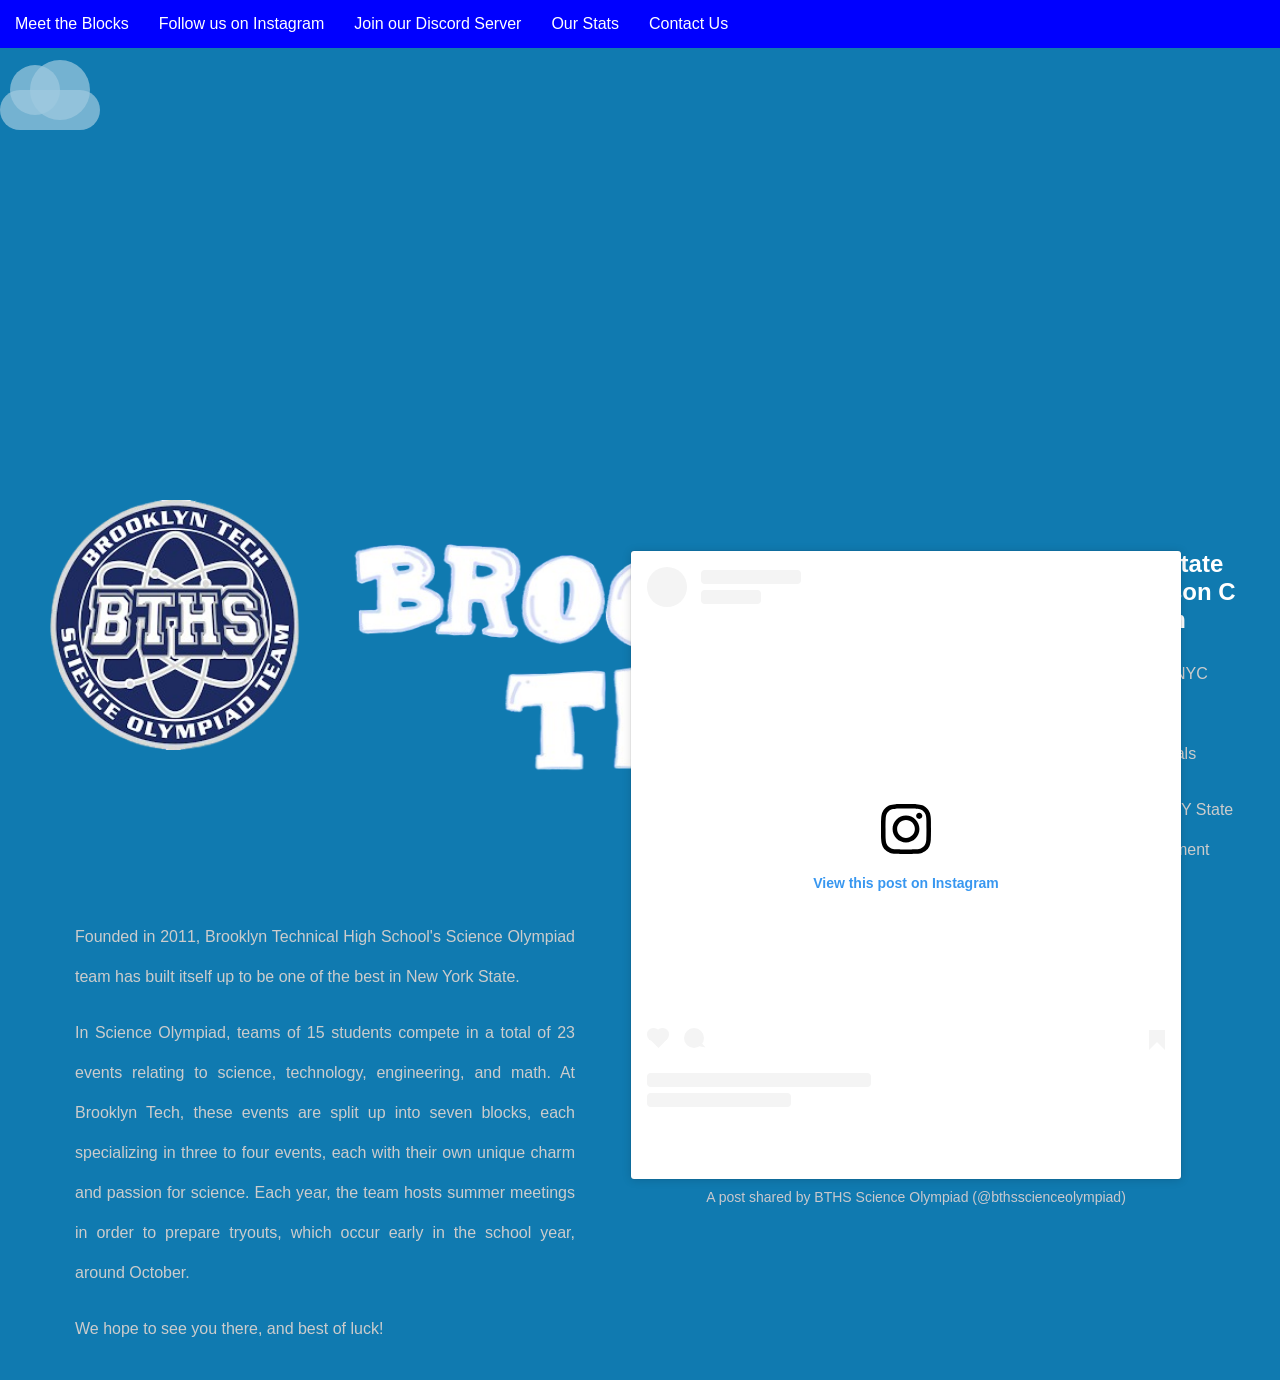
==== index.html @ 5e5a1639 "Update index.html" ====
<!DOCTYPE html>
<html lang="en">
<head>
    <meta charset="UTF-8">
    <meta name="viewport" content="width=device-width, initial-scale=1.0">
    <title> BTHS Science Olympiad</title>
    <style>
        .cloud-container {
            position: fixed;
            top: 0;
            left: 0;
            width: 100%;
            height: 100%;
            pointer-events: none;
            z-index: 1;
            overflow: hidden;
        }
        .cloud {
            position: absolute;
            background-color: rgba(255, 255, 255, 0.7);
            border-radius: 100px;
            opacity: 0.6;
        }
        .cloud::before,
        .cloud::after {
            content: '';
            position: absolute;
            background-color: rgba(255, 255, 255, 0.7);
            border-radius: 100px;
        }
        .cloud::before {
            width: 50px;
            height: 50px;
            top: -25px;
            left: 10px;
        }
        .cloud::after {
            width: 60px;
            height: 60px;
            top: -30px;
            right: 10px;
        }
        .cloud1 {
            width: 100px;
            height: 40px;
            top: 10%;
            animation: float 80s infinite linear;
        }
       
        @keyframes float {
            from {
                left: -200px;
            }
            to {
                left: 100%;
            }
        }
    </style>
</head>
<body>
    <div class="cloud-container">
        <div class="cloud cloud1"></div>
    </div>
    
    <div style="margin-top: 500px;"><img src="bths-removebg-preview (2).png" width="250" height="250" style="float: left; margin-left: 0px; margin-right: 15px" alt="logo"></div>
<section>
    <div style="margin top: 150px;"><img src="New_board__8_-removebg-preview.png" width="800" height="300" style="float: left; alt="logo"></div>
    <h2>NY State Divison C Team</h2>
    <p><em>2nd</em> at NYC South Regionals</p>
    <p><em>4th</em> at NY State Tournament</p>
<div class="squished-block"><p>Founded in 2011, Brooklyn Technical High School's Science Olympiad team has built itself up to be one of the best in New York State. </p>
    <p>In Science Olympiad, teams of 15 students compete in a total of 23 events relating to science, technology, engineering, and math. 
        At Brooklyn Tech, these events are split up into seven blocks, each specializing in three to four events, each with their own unique charm and passion for science. 
        Each year, the team hosts summer meetings in order to prepare tryouts, which occur early in the school year, around October. </p>
        <p> We hope to see you there, and best of luck!</p>
        </div>
</section>
<nav class="navbar">
    <ul>
<li><a href="blocks.html">Meet the Blocks</a></li>
<li><a href="https://www.instagram.com/bthsscienceolympiad/">Follow us on Instagram</a></li>
<li><a href="https://discord.gg/GTsJ2a3TKM">Join our Discord Server</a></li>
<li><a href="https://www.duosmium.org/results/school/Brooklyn_Technical_High_School_(Brooklyn,_NY)/">Our Stats</a></li>
<li><a href="contact.html">Contact Us</li>
    </ul>
</nav>
    <div class="insta-outside">
    <blockquote class="instagram-media" data-instgrm-captioned data-instgrm-permalink="https://www.instagram.com/p/DYzKd9WjUM0/?utm_source=ig_embed&amp;utm_campaign=loading" data-instgrm-version="14" style=" background:#FFF; border:0; border-radius:3px; box-shadow:0 0 1px 0 rgba(0,0,0,0.5),0 1px 10px 0 rgba(0,0,0,0.15); margin: 1px; max-width:540px; min-width:326px; padding:0; width:99.375%; width:-webkit-calc(100% - 2px); width:calc(100% - 2px);"><div style="padding:16px;"> <a href="https://www.instagram.com/p/DYzKd9WjUM0/?utm_source=ig_embed&amp;utm_campaign=loading" style=" background:#FFFFFF; line-height:0; padding:0 0; text-align:center; text-decoration:none; width:100%;" target="_blank"> <div style=" display: flex; flex-direction: row; align-items: center;"> <div style="background-color: #F4F4F4; border-radius: 50%; flex-grow: 0; height: 40px; margin-right: 14px; width: 40px;"></div> <div style="display: flex; flex-direction: column; flex-grow: 1; justify-content: center;"> <div style=" background-color: #F4F4F4; border-radius: 4px; flex-grow: 0; height: 14px; margin-bottom: 6px; width: 100px;"></div> <div style=" background-color: #F4F4F4; border-radius: 4px; flex-grow: 0; height: 14px; width: 60px;"></div></div></div><div style="padding: 19% 0;"></div> <div style="display:block; height:50px; margin:0 auto 12px; width:50px;"><svg width="50px" height="50px" viewBox="0 0 60 60" version="1.1" xmlns="https://www.w3.org/2000/svg" xmlns:xlink="https://www.w3.org/1999/xlink"><g stroke="none" stroke-width="1" fill="none" fill-rule="evenodd"><g transform="translate(-511.000000, -20.000000)" fill="#000000"><g><path d="M556.869,30.41 C554.814,30.41 553.148,32.076 553.148,34.131 C553.148,36.186 554.814,37.852 556.869,37.852 C558.924,37.852 560.59,36.186 560.59,34.131 C560.59,32.076 558.924,30.41 556.869,30.41 M541,60.657 C535.114,60.657 530.342,55.887 530.342,50 C530.342,44.114 535.114,39.342 541,39.342 C546.887,39.342 551.658,44.114 551.658,50 C551.658,55.887 546.887,60.657 541,60.657 M541,33.886 C532.1,33.886 524.886,41.1 524.886,50 C524.886,58.899 532.1,66.113 541,66.113 C549.9,66.113 557.115,58.899 557.115,50 C557.115,41.1 549.9,33.886 541,33.886 M565.378,62.101 C565.244,65.022 564.756,66.606 564.346,67.663 C563.803,69.06 563.154,70.057 562.106,71.106 C561.058,72.155 560.06,72.803 558.662,73.347 C557.607,73.757 556.021,74.244 553.102,74.378 C549.944,74.521 548.997,74.552 541,74.552 C533.003,74.552 532.056,74.521 528.898,74.378 C525.979,74.244 524.393,73.757 523.338,73.347 C521.94,72.803 520.942,72.155 519.894,71.106 C518.846,70.057 518.197,69.06 517.654,67.663 C517.244,66.606 516.755,65.022 516.623,62.101 C516.479,58.943 516.448,57.996 516.448,50 C516.448,42.003 516.479,41.056 516.623,37.899 C516.755,34.978 517.244,33.391 517.654,32.338 C518.197,30.938 518.846,29.942 519.894,28.894 C520.942,27.846 521.94,27.196 523.338,26.654 C524.393,26.244 525.979,25.756 528.898,25.623 C532.057,25.479 533.004,25.448 541,25.448 C548.997,25.448 549.943,25.479 553.102,25.623 C556.021,25.756 557.607,26.244 558.662,26.654 C560.06,27.196 561.058,27.846 562.106,28.894 C563.154,29.942 563.803,30.938 564.346,32.338 C564.756,33.391 565.244,34.978 565.378,37.899 C565.522,41.056 565.552,42.003 565.552,50 C565.552,57.996 565.522,58.943 565.378,62.101 M570.82,37.631 C570.674,34.438 570.167,32.258 569.425,30.349 C568.659,28.377 567.633,26.702 565.965,25.035 C564.297,23.368 562.623,22.342 560.652,21.575 C558.743,20.834 556.562,20.326 553.369,20.18 C550.169,20.033 549.148,20 541,20 C532.853,20 531.831,20.033 528.631,20.18 C525.438,20.326 523.257,20.834 521.349,21.575 C519.376,22.342 517.703,23.368 516.035,25.035 C514.368,26.702 513.342,28.377 512.574,30.349 C511.834,32.258 511.326,34.438 511.181,37.631 C511.035,40.831 511,41.851 511,50 C511,58.147 511.035,59.17 511.181,62.369 C511.326,65.562 511.834,67.743 512.574,69.651 C513.342,71.625 514.368,73.296 516.035,74.965 C517.703,76.634 519.376,77.658 521.349,78.425 C523.257,79.167 525.438,79.673 528.631,79.82 C531.831,79.965 532.853,80.001 541,80.001 C549.148,80.001 550.169,79.965 553.369,79.82 C556.562,79.673 558.743,79.167 560.652,78.425 C562.623,77.658 564.297,76.634 565.965,74.965 C567.633,73.296 568.659,71.625 569.425,69.651 C570.167,67.743 570.674,65.562 570.82,62.369 C570.966,59.17 571,58.147 571,50 C571,41.851 570.966,40.831 570.82,37.631"></path></g></g></g></svg></div><div style="padding-top: 8px;"> <div style=" color:#3897f0; font-family:Arial,sans-serif; font-size:14px; font-style:normal; font-weight:550; line-height:18px;">View this post on Instagram</div></div><div style="padding: 12.5% 0;"></div> <div style="display: flex; flex-direction: row; margin-bottom: 14px; align-items: center;"><div> <div style="background-color: #F4F4F4; border-radius: 50%; height: 12.5px; width: 12.5px; transform: translateX(0px) translateY(7px);"></div> <div style="background-color: #F4F4F4; height: 12.5px; transform: rotate(-45deg) translateX(3px) translateY(1px); width: 12.5px; flex-grow: 0; margin-right: 14px; margin-left: 2px;"></div> <div style="background-color: #F4F4F4; border-radius: 50%; height: 12.5px; width: 12.5px; transform: translateX(9px) translateY(-18px);"></div></div><div style="margin-left: 8px;"> <div style=" background-color: #F4F4F4; border-radius: 50%; flex-grow: 0; height: 20px; width: 20px;"></div> <div style=" width: 0; height: 0; border-top: 2px solid transparent; border-left: 6px solid #f4f4f4; border-bottom: 2px solid transparent; transform: translateX(16px) translateY(-4px) rotate(30deg)"></div></div><div style="margin-left: auto;"> <div style=" width: 0px; border-top: 8px solid #F4F4F4; border-right: 8px solid transparent; transform: translateY(16px);"></div> <div style=" background-color: #F4F4F4; flex-grow: 0; height: 12px; width: 16px; transform: translateY(-4px);"></div> <div style=" width: 0; height: 0; border-top: 8px solid #F4F4F4; border-left: 8px solid transparent; transform: translateY(-4px) translateX(8px);"></div></div></div> <div style="display: flex; flex-direction: column; flex-grow: 1; justify-content: center; margin-bottom: 24px;"> <div style=" background-color: #F4F4F4; border-radius: 4px; flex-grow: 0; height: 14px; margin-bottom: 6px; width: 224px;"></div> <div style=" background-color: #F4F4F4; border-radius: 4px; flex-grow: 0; height: 14px; width: 144px;"></div></div></a><p style=" color:#c9c8cd; font-family:Arial,sans-serif; font-size:14px; line-height:17px; margin-bottom:0; margin-top:8px; overflow:hidden; padding:8px 0 7px; text-align:center; text-overflow:ellipsis; white-space:nowrap;"><a href="https://www.instagram.com/p/DYzKd9WjUM0/?utm_source=ig_embed&amp;utm_campaign=loading" style=" color:#c9c8cd; font-family:Arial,sans-serif; font-size:14px; font-style:normal; font-weight:normal; line-height:17px; text-decoration:none;" target="_blank">A post shared by BTHS Science Olympiad (@bthsscienceolympiad)</a></p></div></blockquote>
<script async src="//www.instagram.com/embed.js"></script>
    </div>
   
 <head>
     <link href="style.css" type="text/css" rel="stylesheet">
 </head>   
</body>
</html>
---- style.css ----
body{
  margin:0px;
}
h1{
  text-align: left;
}
.navbar {
  position: fixed;
  top: 0;
  left: 0;
  width: 100%;
  z-index: 1000; 
}
.navbar ul{
  list-style-type: none;
  background-color: blue;
  padding: 0px;
  margin: 0px;
  overflow: hidden;
}
.navbar a{
  color: white;
  text-decoration: none;
  padding: 15px;
  display: block;
  text-align: center;
}
.navbar a:hover{
  background-color: blue;
}
.navbar li{
  float: left;
}
body {
           font-family: Verdana, Geneva, sans-serif;
            margin: 50px;
            padding: 0px;
            background-color: #107AB0;
            overflow-x: hidden;
            position: relative;
        }
        h1 {
            color: #FFF;
            position: relative;
            z-index: 10;
            left: 10px;
            top: 50px;
        a {
            color: #FFF;
            position: relative;
            z-index: 10;
            left: 10px;
            top: 50px;
        }
        }
        h2 {
            color: #FFF;
            
            position: relative;
            z-index: 10;
            left: 10px;
            top: 50px;
        }
        p {
            color: #CCC;
            line-height: 2.5;
            position: relative;
            z-index: 10;
            left: 10px;
            top: 50px;
        }
body {
    background-image: url('New board (3).png');
    background-size: cover;         
    background-position: center;   
    background-repeat: no-repeat;    
    background-attachment: fixed;    
}

@media (min-width: 900px) {
  .insta-outside {
    position: absolute;
    right: 50px;
    top: 50px;
    width: 550px;        
    max-width: 550px;
    z-index: 9999;
  }
}
@media (max-width: 899px) {
  .insta-outside {
    position: relative;  
    width: 100%;
    max-width: 100%;
    margin: 20px auto;   
    padding: 0;
  }
}


.insta-outside iframe,
.insta-outside blockquote {
  width: 100% !important;
  max-width: 100% !important;
  min-width: 0 !important;   
}
  .squished-block {
    width: 500px;                  
    padding: 15px;
    border: 0px;
    text-align: justify;           
    word-wrap: break-word;         
    line-height: 2.5;              
  }
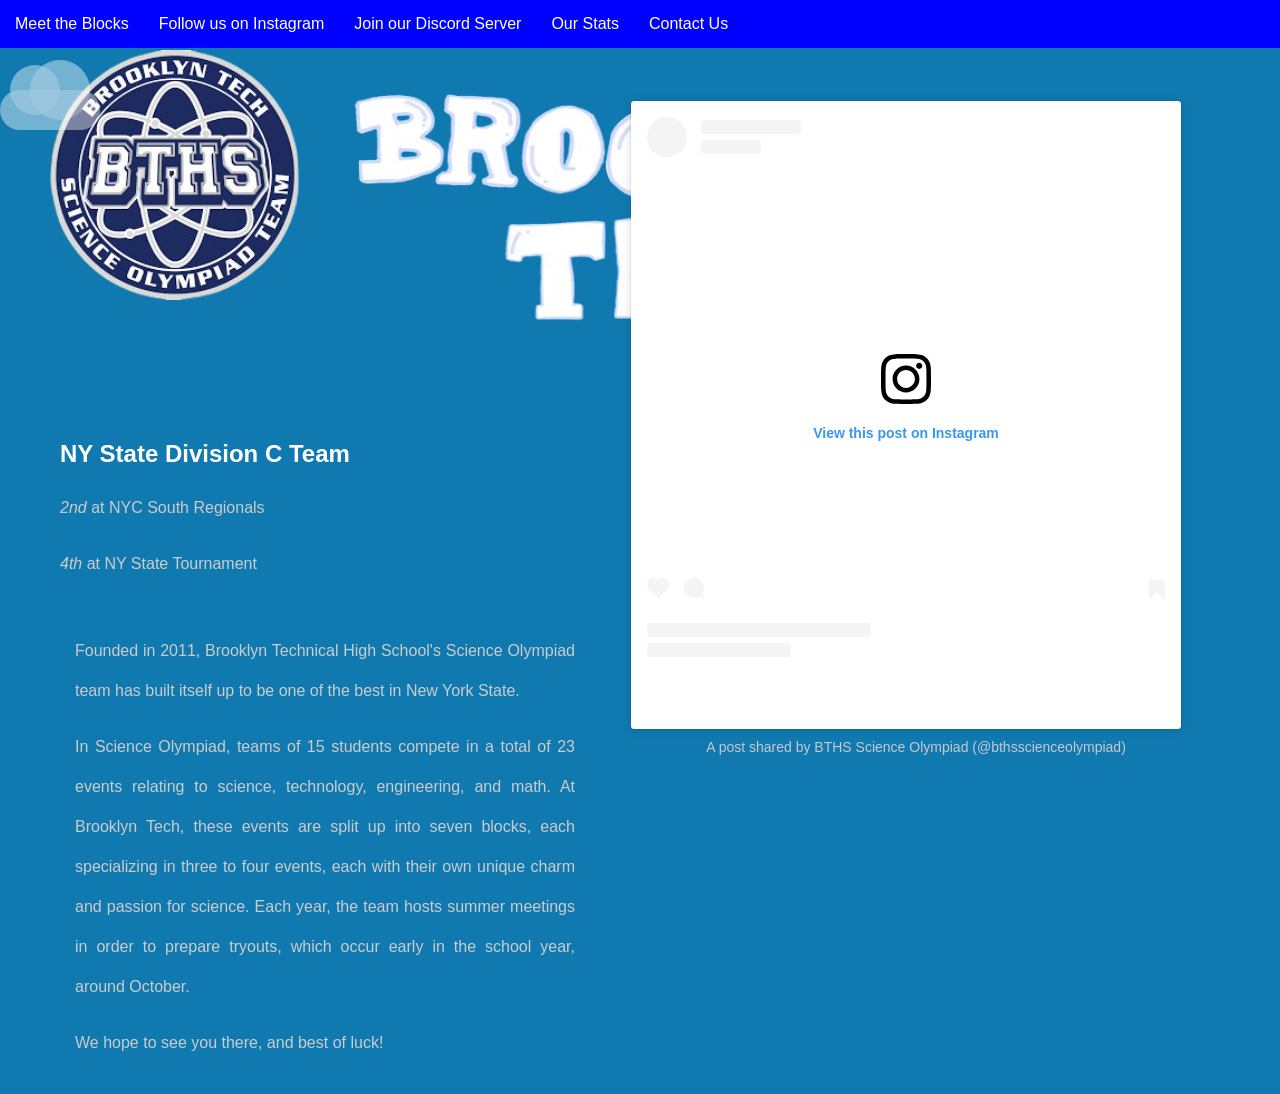
==== commit 7f095af2: "Update index.html" ====
--- a/index.html
+++ b/index.html
@@ -61,20 +61,36 @@
     <div class="cloud-container">
         <div class="cloud cloud1"></div>
     </div>
-    
-    <div style="margin-top: 500px;"><img src="bths-removebg-preview (2).png" width="250" height="250" style="float: left; margin-left: 0px; margin-right: 15px" alt="logo"></div>
-<section>
-    <div style="margin top: 150px;"><img src="New_board__8_-removebg-preview.png" width="800" height="300" style="float: left; alt="logo"></div>
-    <h2>NY State Divison C Team</h2>
-    <p><em>2nd</em> at NYC South Regionals</p>
-    <p><em>4th</em> at NY State Tournament</p>
-<div class="squished-block"><p>Founded in 2011, Brooklyn Technical High School's Science Olympiad team has built itself up to be one of the best in New York State. </p>
+    <div style="margin-top: 0;">
+  <img src="bths-removebg-preview (2).png"
+       width="250"
+       height="250"
+       style="float: left; margin-right: 15px;"
+       alt="logo">
+</div>
+
+<div style="margin-top: 0;">
+  <img src="New_board__8_-removebg-preview.png"
+       width="800"
+       height="300"
+       style="float: left;"
+       alt="logo">
+</div>
+
+<section style="clear: both; padding-top: 20px;">
+  <h2>NY State Division C Team</h2>
+  <p><em>2nd</em> at NYC South Regionals</p>
+  <p><em>4th</em> at NY State Tournament</p>
+
+  <div class="squished-block">
+    <p>Founded in 2011, Brooklyn Technical High School's Science Olympiad team has built itself up to be one of the best in New York State.</p>
     <p>In Science Olympiad, teams of 15 students compete in a total of 23 events relating to science, technology, engineering, and math. 
-        At Brooklyn Tech, these events are split up into seven blocks, each specializing in three to four events, each with their own unique charm and passion for science. 
-        Each year, the team hosts summer meetings in order to prepare tryouts, which occur early in the school year, around October. </p>
-        <p> We hope to see you there, and best of luck!</p>
-        </div>
+       At Brooklyn Tech, these events are split up into seven blocks, each specializing in three to four events, each with their own unique charm and passion for science. 
+       Each year, the team hosts summer meetings in order to prepare tryouts, which occur early in the school year, around October.</p>
+    <p>We hope to see you there, and best of luck!</p>
+  </div>
 </section>
+
 <nav class="navbar">
     <ul>
 <li><a href="blocks.html">Meet the Blocks</a></li>
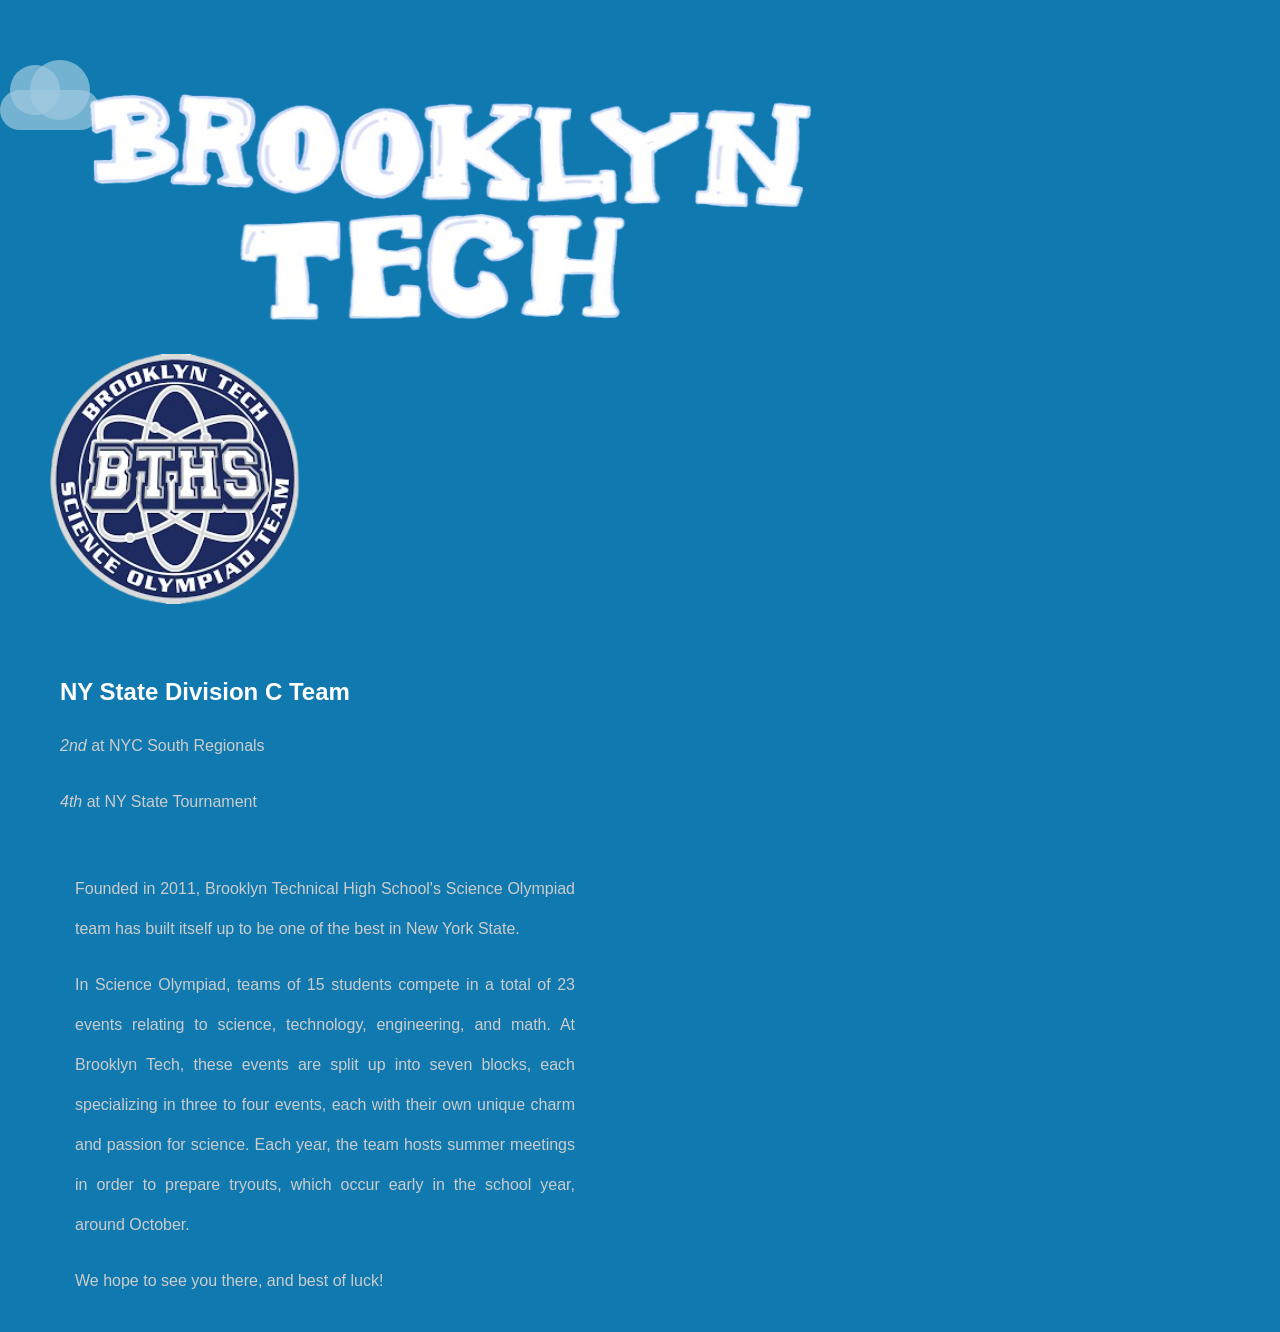
==== commit 1d051070: "Update index.html" ====
--- a/index.html
+++ b/index.html
@@ -61,51 +61,57 @@
     <div class="cloud-container">
         <div class="cloud cloud1"></div>
     </div>
-    <div style="margin-top: 0;">
-  <img src="bths-removebg-preview (2).png"
-       width="250"
-       height="250"
-       style="float: left; margin-right: 15px;"
-       alt="logo">
+<div class="page-grid">
+
+  <!-- TOP: Board 8 -->
+  <div class="top-banner">
+    <img src="New_board__8_-removebg-preview.png"
+         width="800"
+         height="300"
+         alt="Board 8">
+  </div>
+
+  <!-- LEFT COLUMN: Board 2 + Text -->
+  <div class="left-column">
+
+    <img src="bths-removebg-preview (2).png"
+         width="250"
+         height="250"
+         alt="Board 2"
+         class="board2-img">
+
+    <section>
+      <h2>NY State Division C Team</h2>
+      <p><em>2nd</em> at NYC South Regionals</p>
+      <p><em>4th</em> at NY State Tournament</p>
+
+      <div class="squished-block">
+        <p>Founded in 2011, Brooklyn Technical High School's Science Olympiad team has built itself up to be one of the best in New York State.</p>
+        <p>In Science Olympiad, teams of 15 students compete in a total of 23 events relating to science, technology, engineering, and math. 
+           At Brooklyn Tech, these events are split up into seven blocks, each specializing in three to four events, each with their own unique charm and passion for science. 
+           Each year, the team hosts summer meetings in order to prepare tryouts, which occur early in the school year, around October.</p>
+        <p>We hope to see you there, and best of luck!</p>
+      </div>
+    </section>
+
+  </div>
+
+  <!-- RIGHT COLUMN: Instagram -->
+  <div class="right-column">
+    <!-- FULL INSTAGRAM EMBED -->
+    <div class="insta-outside">
+      <blockquote class="instagram-media"
+        data-instgrm-captioned
+        data-instgrm-permalink="https://www.instagram.com/p/DYzKd9WjUM0/?utm_source=ig_embed&amp;utm_campaign=loading"
+        data-instgrm-version="14"
+        style="background:#FFF; border:0; border-radius:3px; box-shadow:0 0 1px 0 rgba(0,0,0,0.5),0 1px 10px 0 rgba(0,0,0,0.15); margin: 1px; max-width:540px; min-width:326px; padding:0; width:99.375%;">
+      </blockquote>
+      <script async src="//www.instagram.com/embed.js"></script>
+    </div>
+  </div>
+
 </div>
 
-<div style="margin-top: 0;">
-  <img src="New_board__8_-removebg-preview.png"
-       width="800"
-       height="300"
-       style="float: left;"
-       alt="logo">
-</div>
-
-<section style="clear: both; padding-top: 20px;">
-  <h2>NY State Division C Team</h2>
-  <p><em>2nd</em> at NYC South Regionals</p>
-  <p><em>4th</em> at NY State Tournament</p>
-
-  <div class="squished-block">
-    <p>Founded in 2011, Brooklyn Technical High School's Science Olympiad team has built itself up to be one of the best in New York State.</p>
-    <p>In Science Olympiad, teams of 15 students compete in a total of 23 events relating to science, technology, engineering, and math. 
-       At Brooklyn Tech, these events are split up into seven blocks, each specializing in three to four events, each with their own unique charm and passion for science. 
-       Each year, the team hosts summer meetings in order to prepare tryouts, which occur early in the school year, around October.</p>
-    <p>We hope to see you there, and best of luck!</p>
-  </div>
-</section>
-
-<nav class="navbar">
-    <ul>
-<li><a href="blocks.html">Meet the Blocks</a></li>
-<li><a href="https://www.instagram.com/bthsscienceolympiad/">Follow us on Instagram</a></li>
-<li><a href="https://discord.gg/GTsJ2a3TKM">Join our Discord Server</a></li>
-<li><a href="https://www.duosmium.org/results/school/Brooklyn_Technical_High_School_(Brooklyn,_NY)/">Our Stats</a></li>
-<li><a href="contact.html">Contact Us</li>
-    </ul>
-</nav>
-    <div class="insta-outside">
-    <blockquote class="instagram-media" data-instgrm-captioned data-instgrm-permalink="https://www.instagram.com/p/DYzKd9WjUM0/?utm_source=ig_embed&amp;utm_campaign=loading" data-instgrm-version="14" style=" background:#FFF; border:0; border-radius:3px; box-shadow:0 0 1px 0 rgba(0,0,0,0.5),0 1px 10px 0 rgba(0,0,0,0.15); margin: 1px; max-width:540px; min-width:326px; padding:0; width:99.375%; width:-webkit-calc(100% - 2px); width:calc(100% - 2px);"><div style="padding:16px;"> <a href="https://www.instagram.com/p/DYzKd9WjUM0/?utm_source=ig_embed&amp;utm_campaign=loading" style=" background:#FFFFFF; line-height:0; padding:0 0; text-align:center; text-decoration:none; width:100%;" target="_blank"> <div style=" display: flex; flex-direction: row; align-items: center;"> <div style="background-color: #F4F4F4; border-radius: 50%; flex-grow: 0; height: 40px; margin-right: 14px; width: 40px;"></div> <div style="display: flex; flex-direction: column; flex-grow: 1; justify-content: center;"> <div style=" background-color: #F4F4F4; border-radius: 4px; flex-grow: 0; height: 14px; margin-bottom: 6px; width: 100px;"></div> <div style=" background-color: #F4F4F4; border-radius: 4px; flex-grow: 0; height: 14px; width: 60px;"></div></div></div><div style="padding: 19% 0;"></div> <div style="display:block; height:50px; margin:0 auto 12px; width:50px;"><svg width="50px" height="50px" viewBox="0 0 60 60" version="1.1" xmlns="https://www.w3.org/2000/svg" xmlns:xlink="https://www.w3.org/1999/xlink"><g stroke="none" stroke-width="1" fill="none" fill-rule="evenodd"><g transform="translate(-511.000000, -20.000000)" fill="#000000"><g><path d="M556.869,30.41 C554.814,30.41 553.148,32.076 553.148,34.131 C553.148,36.186 554.814,37.852 556.869,37.852 C558.924,37.852 560.59,36.186 560.59,34.131 C560.59,32.076 558.924,30.41 556.869,30.41 M541,60.657 C535.114,60.657 530.342,55.887 530.342,50 C530.342,44.114 535.114,39.342 541,39.342 C546.887,39.342 551.658,44.114 551.658,50 C551.658,55.887 546.887,60.657 541,60.657 M541,33.886 C532.1,33.886 524.886,41.1 524.886,50 C524.886,58.899 532.1,66.113 541,66.113 C549.9,66.113 557.115,58.899 557.115,50 C557.115,41.1 549.9,33.886 541,33.886 M565.378,62.101 C565.244,65.022 564.756,66.606 564.346,67.663 C563.803,69.06 563.154,70.057 562.106,71.106 C561.058,72.155 560.06,72.803 558.662,73.347 C557.607,73.757 556.021,74.244 553.102,74.378 C549.944,74.521 548.997,74.552 541,74.552 C533.003,74.552 532.056,74.521 528.898,74.378 C525.979,74.244 524.393,73.757 523.338,73.347 C521.94,72.803 520.942,72.155 519.894,71.106 C518.846,70.057 518.197,69.06 517.654,67.663 C517.244,66.606 516.755,65.022 516.623,62.101 C516.479,58.943 516.448,57.996 516.448,50 C516.448,42.003 516.479,41.056 516.623,37.899 C516.755,34.978 517.244,33.391 517.654,32.338 C518.197,30.938 518.846,29.942 519.894,28.894 C520.942,27.846 521.94,27.196 523.338,26.654 C524.393,26.244 525.979,25.756 528.898,25.623 C532.057,25.479 533.004,25.448 541,25.448 C548.997,25.448 549.943,25.479 553.102,25.623 C556.021,25.756 557.607,26.244 558.662,26.654 C560.06,27.196 561.058,27.846 562.106,28.894 C563.154,29.942 563.803,30.938 564.346,32.338 C564.756,33.391 565.244,34.978 565.378,37.899 C565.522,41.056 565.552,42.003 565.552,50 C565.552,57.996 565.522,58.943 565.378,62.101 M570.82,37.631 C570.674,34.438 570.167,32.258 569.425,30.349 C568.659,28.377 567.633,26.702 565.965,25.035 C564.297,23.368 562.623,22.342 560.652,21.575 C558.743,20.834 556.562,20.326 553.369,20.18 C550.169,20.033 549.148,20 541,20 C532.853,20 531.831,20.033 528.631,20.18 C525.438,20.326 523.257,20.834 521.349,21.575 C519.376,22.342 517.703,23.368 516.035,25.035 C514.368,26.702 513.342,28.377 512.574,30.349 C511.834,32.258 511.326,34.438 511.181,37.631 C511.035,40.831 511,41.851 511,50 C511,58.147 511.035,59.17 511.181,62.369 C511.326,65.562 511.834,67.743 512.574,69.651 C513.342,71.625 514.368,73.296 516.035,74.965 C517.703,76.634 519.376,77.658 521.349,78.425 C523.257,79.167 525.438,79.673 528.631,79.82 C531.831,79.965 532.853,80.001 541,80.001 C549.148,80.001 550.169,79.965 553.369,79.82 C556.562,79.673 558.743,79.167 560.652,78.425 C562.623,77.658 564.297,76.634 565.965,74.965 C567.633,73.296 568.659,71.625 569.425,69.651 C570.167,67.743 570.674,65.562 570.82,62.369 C570.966,59.17 571,58.147 571,50 C571,41.851 570.966,40.831 570.82,37.631"></path></g></g></g></svg></div><div style="padding-top: 8px;"> <div style=" color:#3897f0; font-family:Arial,sans-serif; font-size:14px; font-style:normal; font-weight:550; line-height:18px;">View this post on Instagram</div></div><div style="padding: 12.5% 0;"></div> <div style="display: flex; flex-direction: row; margin-bottom: 14px; align-items: center;"><div> <div style="background-color: #F4F4F4; border-radius: 50%; height: 12.5px; width: 12.5px; transform: translateX(0px) translateY(7px);"></div> <div style="background-color: #F4F4F4; height: 12.5px; transform: rotate(-45deg) translateX(3px) translateY(1px); width: 12.5px; flex-grow: 0; margin-right: 14px; margin-left: 2px;"></div> <div style="background-color: #F4F4F4; border-radius: 50%; height: 12.5px; width: 12.5px; transform: translateX(9px) translateY(-18px);"></div></div><div style="margin-left: 8px;"> <div style=" background-color: #F4F4F4; border-radius: 50%; flex-grow: 0; height: 20px; width: 20px;"></div> <div style=" width: 0; height: 0; border-top: 2px solid transparent; border-left: 6px solid #f4f4f4; border-bottom: 2px solid transparent; transform: translateX(16px) translateY(-4px) rotate(30deg)"></div></div><div style="margin-left: auto;"> <div style=" width: 0px; border-top: 8px solid #F4F4F4; border-right: 8px solid transparent; transform: translateY(16px);"></div> <div style=" background-color: #F4F4F4; flex-grow: 0; height: 12px; width: 16px; transform: translateY(-4px);"></div> <div style=" width: 0; height: 0; border-top: 8px solid #F4F4F4; border-left: 8px solid transparent; transform: translateY(-4px) translateX(8px);"></div></div></div> <div style="display: flex; flex-direction: column; flex-grow: 1; justify-content: center; margin-bottom: 24px;"> <div style=" background-color: #F4F4F4; border-radius: 4px; flex-grow: 0; height: 14px; margin-bottom: 6px; width: 224px;"></div> <div style=" background-color: #F4F4F4; border-radius: 4px; flex-grow: 0; height: 14px; width: 144px;"></div></div></a><p style=" color:#c9c8cd; font-family:Arial,sans-serif; font-size:14px; line-height:17px; margin-bottom:0; margin-top:8px; overflow:hidden; padding:8px 0 7px; text-align:center; text-overflow:ellipsis; white-space:nowrap;"><a href="https://www.instagram.com/p/DYzKd9WjUM0/?utm_source=ig_embed&amp;utm_campaign=loading" style=" color:#c9c8cd; font-family:Arial,sans-serif; font-size:14px; font-style:normal; font-weight:normal; line-height:17px; text-decoration:none;" target="_blank">A post shared by BTHS Science Olympiad (@bthsscienceolympiad)</a></p></div></blockquote>
-<script async src="//www.instagram.com/embed.js"></script>
-    </div>
-   
- <head>
      <link href="style.css" type="text/css" rel="stylesheet">
  </head>   
 </body>
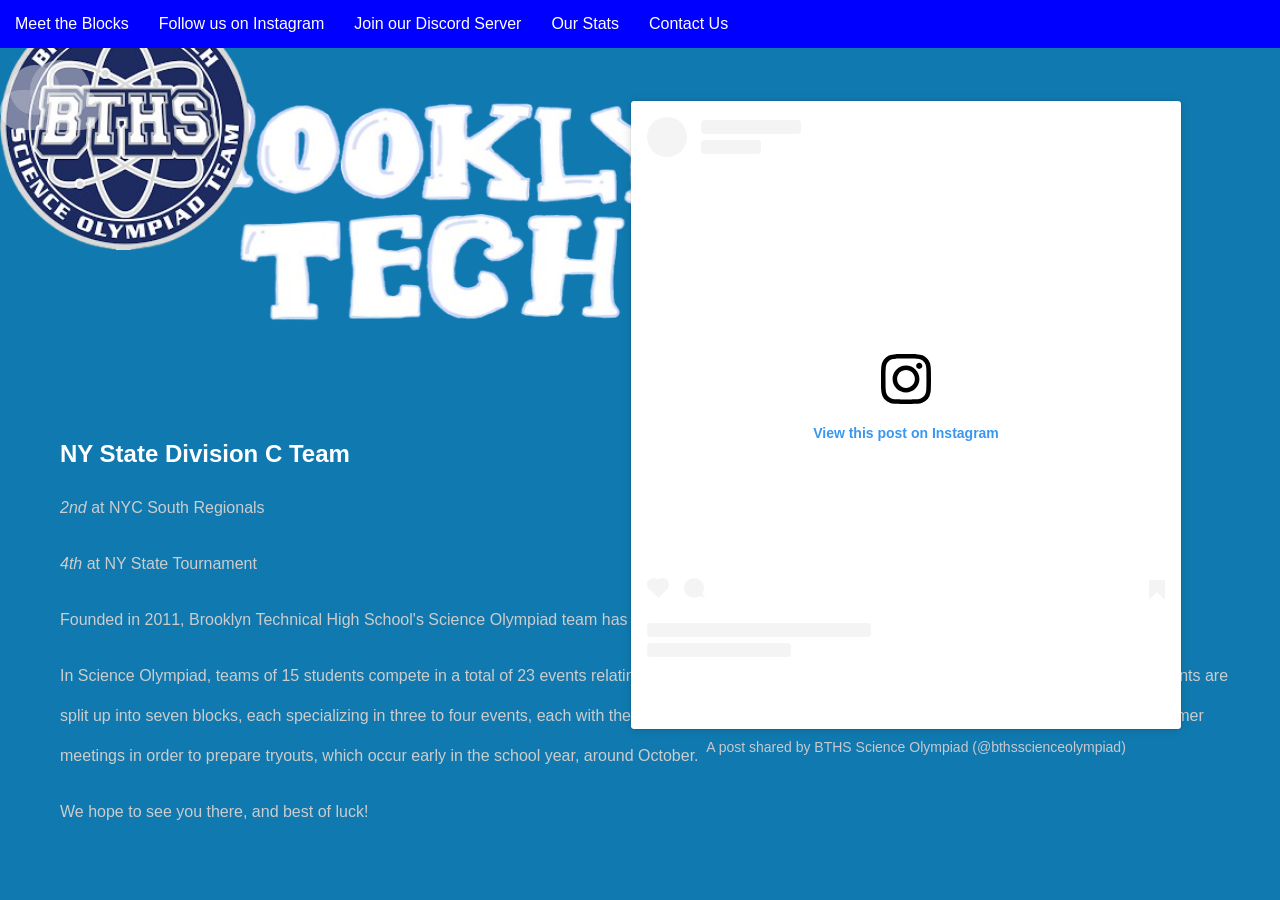
==== commit 1194fac3: "Update index.html" ====
--- a/index.html
+++ b/index.html
@@ -60,57 +60,54 @@
 <body>
     <div class="cloud-container">
         <div class="cloud cloud1"></div>
+<img src="bths-removebg-preview (2).png"
+       width="250"
+       height="250"
+       style="float: left; margin-right: 15px;"
+       alt="logo">
+</div>
+
+<div style="margin-top: 0;">
+  <img src="New_board__8_-removebg-preview.png"
+       width="800"
+       height="300"
+       style="float: left;"
+       alt="logo">
+</div>
+
+<section style="clear: both; padding-top: 20px;">
+  <h2>NY State Division C Team</h2>
+  <p><em>2nd</em> at NYC South Regionals</p>
+  <p><em>4th</em> at NY State Tournament</p>
+
+  <div class="squished-block">
+    <p>Founded in 2011, Brooklyn Technical High School's Science Olympiad team has built itself up to be one of the best in New York State.</p>
+    <p>In Science Olympiad, teams of 15 students compete in a total of 23 events relating to science, technology, engineering, and math. 
+       At Brooklyn Tech, these events are split up into seven blocks, each specializing in three to four events, each with their own unique charm and passion for science. 
+       Each year, the team hosts summer meetings in order to prepare tryouts, which occur early in the school year, around October.</p>
+    <p>We hope to see you there, and best of luck!</p>
+  </div>
+</section>
+
+<nav class="navbar">
+    <ul>
+<li><a href="blocks.html">Meet the Blocks</a></li>
+<li><a href="https://www.instagram.com/bthsscienceolympiad/">Follow us on Instagram</a></li>
+<li><a href="https://discord.gg/GTsJ2a3TKM">Join our Discord Server</a></li>
+<li><a href="https://www.duosmium.org/results/school/Brooklyn_Technical_High_School_(Brooklyn,_NY)/">Our Stats</a></li>
+<li><a href="contact.html">Contact Us</li>
+    </ul>
+</nav>
+    <div class="insta-outside">
+    <blockquote class="instagram-media" data-instgrm-captioned data-instgrm-permalink="https://www.instagram.com/p/DYzKd9WjUM0/?utm_source=ig_embed&amp;utm_campaign=loading" data-instgrm-version="14" style=" background:#FFF; border:0; border-radius:3px; box-shadow:0 0 1px 0 rgba(0,0,0,0.5),0 1px 10px 0 rgba(0,0,0,0.15); margin: 1px; max-width:540px; min-width:326px; padding:0; width:99.375%; width:-webkit-calc(100% - 2px); width:calc(100% - 2px);"><div style="padding:16px;"> <a href="https://www.instagram.com/p/DYzKd9WjUM0/?utm_source=ig_embed&amp;utm_campaign=loading" style=" background:#FFFFFF; line-height:0; padding:0 0; text-align:center; text-decoration:none; width:100%;" target="_blank"> <div style=" display: flex; flex-direction: row; align-items: center;"> <div style="background-color: #F4F4F4; border-radius: 50%; flex-grow: 0; height: 40px; margin-right: 14px; width: 40px;"></div> <div style="display: flex; flex-direction: column; flex-grow: 1; justify-content: center;"> <div style=" background-color: #F4F4F4; border-radius: 4px; flex-grow: 0; height: 14px; margin-bottom: 6px; width: 100px;"></div> <div style=" background-color: #F4F4F4; border-radius: 4px; flex-grow: 0; height: 14px; width: 60px;"></div></div></div><div style="padding: 19% 0;"></div> <div style="display:block; height:50px; margin:0 auto 12px; width:50px;"><svg width="50px" height="50px" viewBox="0 0 60 60" version="1.1" xmlns="https://www.w3.org/2000/svg" xmlns:xlink="https://www.w3.org/1999/xlink"><g stroke="none" stroke-width="1" fill="none" fill-rule="evenodd"><g transform="translate(-511.000000, -20.000000)" fill="#000000"><g><path d="M556.869,30.41 C554.814,30.41 553.148,32.076 553.148,34.131 C553.148,36.186 554.814,37.852 556.869,37.852 C558.924,37.852 560.59,36.186 560.59,34.131 C560.59,32.076 558.924,30.41 556.869,30.41 M541,60.657 C535.114,60.657 530.342,55.887 530.342,50 C530.342,44.114 535.114,39.342 541,39.342 C546.887,39.342 551.658,44.114 551.658,50 C551.658,55.887 546.887,60.657 541,60.657 M541,33.886 C532.1,33.886 524.886,41.1 524.886,50 C524.886,58.899 532.1,66.113 541,66.113 C549.9,66.113 557.115,58.899 557.115,50 C557.115,41.1 549.9,33.886 541,33.886 M565.378,62.101 C565.244,65.022 564.756,66.606 564.346,67.663 C563.803,69.06 563.154,70.057 562.106,71.106 C561.058,72.155 560.06,72.803 558.662,73.347 C557.607,73.757 556.021,74.244 553.102,74.378 C549.944,74.521 548.997,74.552 541,74.552 C533.003,74.552 532.056,74.521 528.898,74.378 C525.979,74.244 524.393,73.757 523.338,73.347 C521.94,72.803 520.942,72.155 519.894,71.106 C518.846,70.057 518.197,69.06 517.654,67.663 C517.244,66.606 516.755,65.022 516.623,62.101 C516.479,58.943 516.448,57.996 516.448,50 C516.448,42.003 516.479,41.056 516.623,37.899 C516.755,34.978 517.244,33.391 517.654,32.338 C518.197,30.938 518.846,29.942 519.894,28.894 C520.942,27.846 521.94,27.196 523.338,26.654 C524.393,26.244 525.979,25.756 528.898,25.623 C532.057,25.479 533.004,25.448 541,25.448 C548.997,25.448 549.943,25.479 553.102,25.623 C556.021,25.756 557.607,26.244 558.662,26.654 C560.06,27.196 561.058,27.846 562.106,28.894 C563.154,29.942 563.803,30.938 564.346,32.338 C564.756,33.391 565.244,34.978 565.378,37.899 C565.522,41.056 565.552,42.003 565.552,50 C565.552,57.996 565.522,58.943 565.378,62.101 M570.82,37.631 C570.674,34.438 570.167,32.258 569.425,30.349 C568.659,28.377 567.633,26.702 565.965,25.035 C564.297,23.368 562.623,22.342 560.652,21.575 C558.743,20.834 556.562,20.326 553.369,20.18 C550.169,20.033 549.148,20 541,20 C532.853,20 531.831,20.033 528.631,20.18 C525.438,20.326 523.257,20.834 521.349,21.575 C519.376,22.342 517.703,23.368 516.035,25.035 C514.368,26.702 513.342,28.377 512.574,30.349 C511.834,32.258 511.326,34.438 511.181,37.631 C511.035,40.831 511,41.851 511,50 C511,58.147 511.035,59.17 511.181,62.369 C511.326,65.562 511.834,67.743 512.574,69.651 C513.342,71.625 514.368,73.296 516.035,74.965 C517.703,76.634 519.376,77.658 521.349,78.425 C523.257,79.167 525.438,79.673 528.631,79.82 C531.831,79.965 532.853,80.001 541,80.001 C549.148,80.001 550.169,79.965 553.369,79.82 C556.562,79.673 558.743,79.167 560.652,78.425 C562.623,77.658 564.297,76.634 565.965,74.965 C567.633,73.296 568.659,71.625 569.425,69.651 C570.167,67.743 570.674,65.562 570.82,62.369 C570.966,59.17 571,58.147 571,50 C571,41.851 570.966,40.831 570.82,37.631"></path></g></g></g></svg></div><div style="padding-top: 8px;"> <div style=" color:#3897f0; font-family:Arial,sans-serif; font-size:14px; font-style:normal; font-weight:550; line-height:18px;">View this post on Instagram</div></div><div style="padding: 12.5% 0;"></div> <div style="display: flex; flex-direction: row; margin-bottom: 14px; align-items: center;"><div> <div style="background-color: #F4F4F4; border-radius: 50%; height: 12.5px; width: 12.5px; transform: translateX(0px) translateY(7px);"></div> <div style="background-color: #F4F4F4; height: 12.5px; transform: rotate(-45deg) translateX(3px) translateY(1px); width: 12.5px; flex-grow: 0; margin-right: 14px; margin-left: 2px;"></div> <div style="background-color: #F4F4F4; border-radius: 50%; height: 12.5px; width: 12.5px; transform: translateX(9px) translateY(-18px);"></div></div><div style="margin-left: 8px;"> <div style=" background-color: #F4F4F4; border-radius: 50%; flex-grow: 0; height: 20px; width: 20px;"></div> <div style=" width: 0; height: 0; border-top: 2px solid transparent; border-left: 6px solid #f4f4f4; border-bottom: 2px solid transparent; transform: translateX(16px) translateY(-4px) rotate(30deg)"></div></div><div style="margin-left: auto;"> <div style=" width: 0px; border-top: 8px solid #F4F4F4; border-right: 8px solid transparent; transform: translateY(16px);"></div> <div style=" background-color: #F4F4F4; flex-grow: 0; height: 12px; width: 16px; transform: translateY(-4px);"></div> <div style=" width: 0; height: 0; border-top: 8px solid #F4F4F4; border-left: 8px solid transparent; transform: translateY(-4px) translateX(8px);"></div></div></div> <div style="display: flex; flex-direction: column; flex-grow: 1; justify-content: center; margin-bottom: 24px;"> <div style=" background-color: #F4F4F4; border-radius: 4px; flex-grow: 0; height: 14px; margin-bottom: 6px; width: 224px;"></div> <div style=" background-color: #F4F4F4; border-radius: 4px; flex-grow: 0; height: 14px; width: 144px;"></div></div></a><p style=" color:#c9c8cd; font-family:Arial,sans-serif; font-size:14px; line-height:17px; margin-bottom:0; margin-top:8px; overflow:hidden; padding:8px 0 7px; text-align:center; text-overflow:ellipsis; white-space:nowrap;"><a href="https://www.instagram.com/p/DYzKd9WjUM0/?utm_source=ig_embed&amp;utm_campaign=loading" style=" color:#c9c8cd; font-family:Arial,sans-serif; font-size:14px; font-style:normal; font-weight:normal; line-height:17px; text-decoration:none;" target="_blank">A post shared by BTHS Science Olympiad (@bthsscienceolympiad)</a></p></div></blockquote>
+<script async src="//www.instagram.com/embed.js"></script>
     </div>
-<div class="page-grid">
-
-  <!-- TOP: Board 8 -->
-  <div class="top-banner">
-    <img src="New_board__8_-removebg-preview.png"
-         width="800"
-         height="300"
-         alt="Board 8">
-  </div>
-
-  <!-- LEFT COLUMN: Board 2 + Text -->
-  <div class="left-column">
-
-    <img src="bths-removebg-preview (2).png"
-         width="250"
-         height="250"
-         alt="Board 2"
-         class="board2-img">
-
-    <section>
-      <h2>NY State Division C Team</h2>
-      <p><em>2nd</em> at NYC South Regionals</p>
-      <p><em>4th</em> at NY State Tournament</p>
-
-      <div class="squished-block">
-        <p>Founded in 2011, Brooklyn Technical High School's Science Olympiad team has built itself up to be one of the best in New York State.</p>
-        <p>In Science Olympiad, teams of 15 students compete in a total of 23 events relating to science, technology, engineering, and math. 
-           At Brooklyn Tech, these events are split up into seven blocks, each specializing in three to four events, each with their own unique charm and passion for science. 
-           Each year, the team hosts summer meetings in order to prepare tryouts, which occur early in the school year, around October.</p>
-        <p>We hope to see you there, and best of luck!</p>
-      </div>
-    </section>
-
-  </div>
-
-  <!-- RIGHT COLUMN: Instagram -->
-  <div class="right-column">
-    <!-- FULL INSTAGRAM EMBED -->
-    <div class="insta-outside">
-      <blockquote class="instagram-media"
-        data-instgrm-captioned
-        data-instgrm-permalink="https://www.instagram.com/p/DYzKd9WjUM0/?utm_source=ig_embed&amp;utm_campaign=loading"
-        data-instgrm-version="14"
-        style="background:#FFF; border:0; border-radius:3px; box-shadow:0 0 1px 0 rgba(0,0,0,0.5),0 1px 10px 0 rgba(0,0,0,0.15); margin: 1px; max-width:540px; min-width:326px; padding:0; width:99.375%;">
-      </blockquote>
-      <script async src="//www.instagram.com/embed.js"></script>
-    </div>
-  </div>
-
-</div>
+   
+ <head>
+     <link href="style.css" type="text/css" rel="stylesheet">
+ </head>   
+</body>
+</html>
 
      <link href="style.css" type="text/css" rel="stylesheet">
  </head>   
--- a/style.css
+++ b/style.css
@@ -104,6 +104,7 @@
   max-width: 100% !important;
   min-width: 0 !important;   
 }
+ @media (max-width: 900px)
   .squished-block {
     width: 500px;                  
     padding: 15px;
@@ -113,4 +114,5 @@
     line-height: 2.5;              
   }
 
+
   
--- a/style.css
+++ b/style.css
@@ -104,6 +104,7 @@
   max-width: 100% !important;
   min-width: 0 !important;   
 }
+ @media (max-width: 900px)
   .squished-block {
     width: 500px;                  
     padding: 15px;
@@ -113,4 +114,5 @@
     line-height: 2.5;              
   }
 
+
   
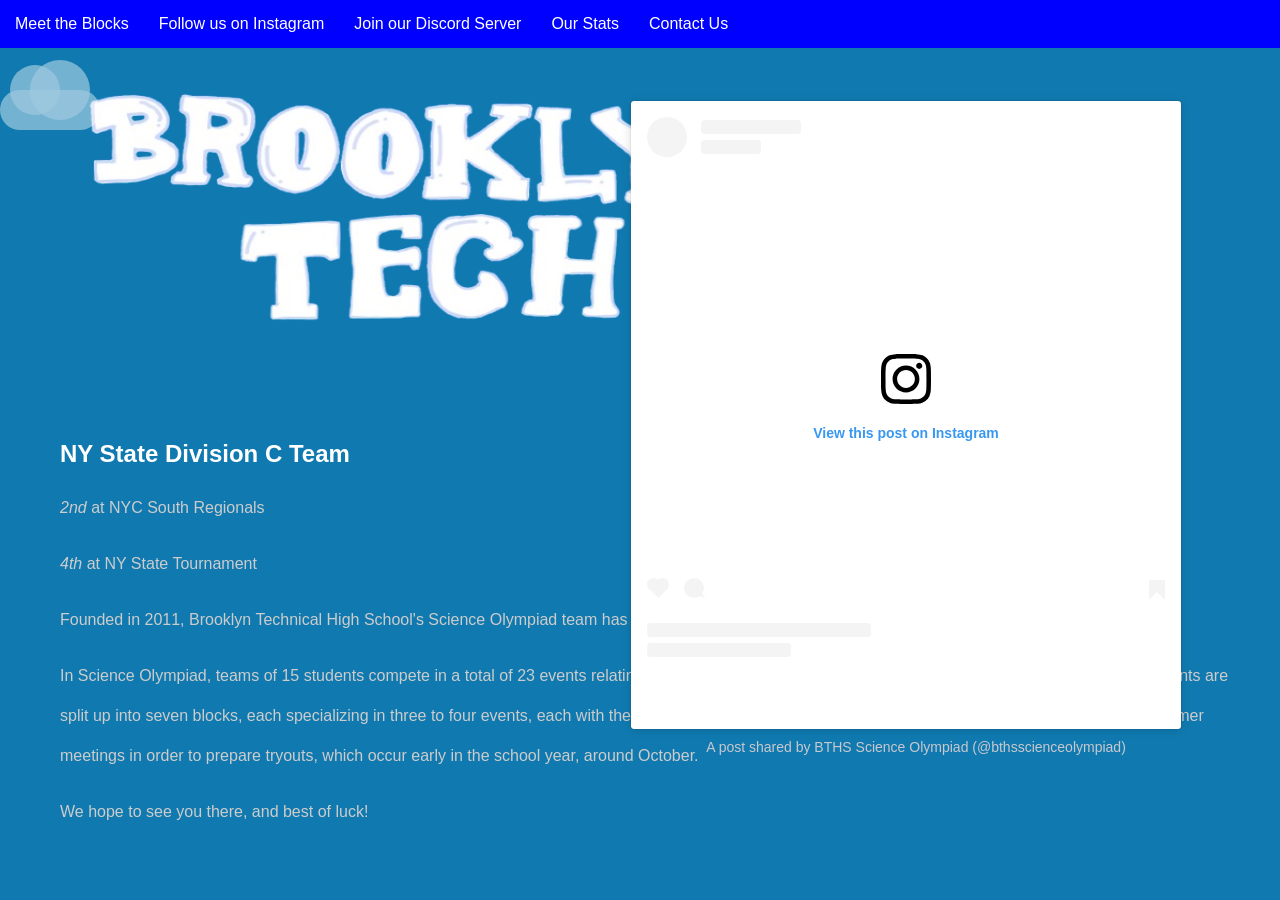
==== commit db679b56: "Update index.html" ====
--- a/index.html
+++ b/index.html
@@ -60,11 +60,7 @@
 <body>
     <div class="cloud-container">
         <div class="cloud cloud1"></div>
-<img src="bths-removebg-preview (2).png"
-       width="250"
-       height="250"
-       style="float: left; margin-right: 15px;"
-       alt="logo">
+
 </div>
 
 <div style="margin-top: 0;">
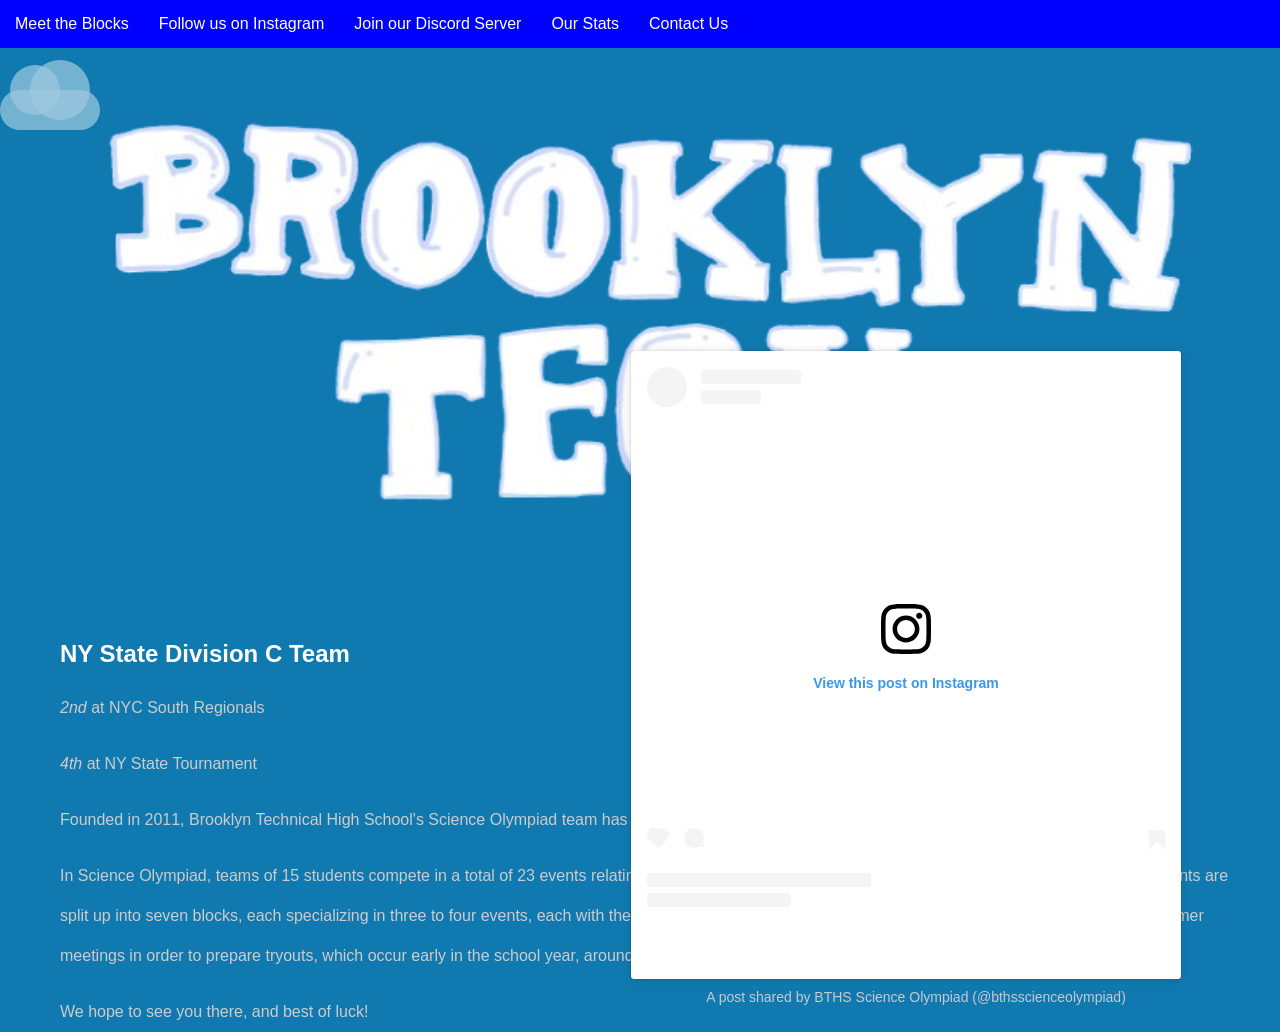
==== commit 9d05a1b8: "Update index.html" ====
--- a/index.html
+++ b/index.html
@@ -65,8 +65,8 @@
 
 <div style="margin-top: 0;">
   <img src="New_board__8_-removebg-preview.png"
-       width="800"
-       height="300"
+       width="1200"
+       height="500"
        style="float: left;"
        alt="logo">
 </div>
--- a/style.css
+++ b/style.css
@@ -81,7 +81,7 @@
   .insta-outside {
     position: absolute;
     right: 50px;
-    top: 50px;
+    top: 300px;
     width: 550px;        
     max-width: 550px;
     z-index: 9999;
--- a/style.css
+++ b/style.css
@@ -81,7 +81,7 @@
   .insta-outside {
     position: absolute;
     right: 50px;
-    top: 50px;
+    top: 300px;
     width: 550px;        
     max-width: 550px;
     z-index: 9999;
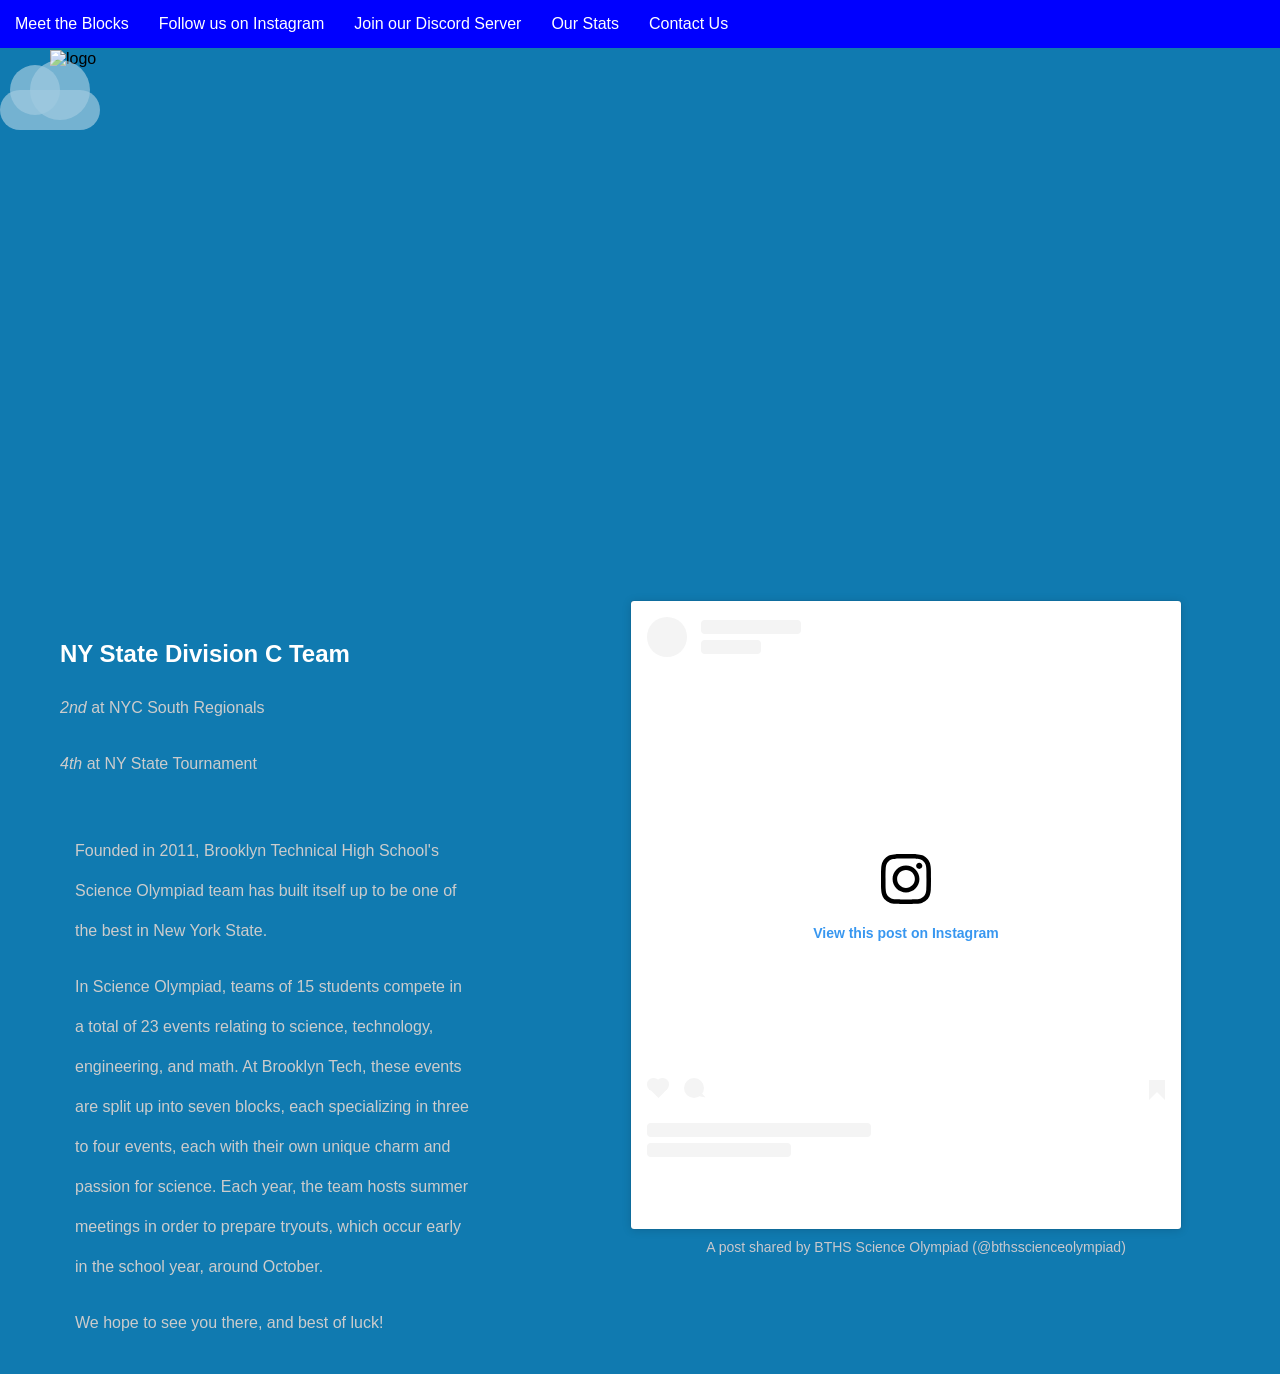
==== commit ea09d526: "Update index.html" ====
--- a/index.html
+++ b/index.html
@@ -64,7 +64,7 @@
 </div>
 
 <div style="margin-top: 0;">
-  <img src="New_board__8_-removebg-preview.png"
+  <img src="New_board__10_-removebg-preview.png"
        width="1200"
        height="500"
        style="float: left;"
--- a/style.css
+++ b/style.css
@@ -81,7 +81,7 @@
   .insta-outside {
     position: absolute;
     right: 50px;
-    top: 300px;
+    top: 550px;
     width: 550px;        
     max-width: 550px;
     z-index: 9999;
@@ -104,15 +104,10 @@
   max-width: 100% !important;
   min-width: 0 !important;   
 }
- @media (max-width: 900px)
   .squished-block {
-    width: 500px;                  
+    width: 400px;                  
     padding: 15px;
-    border: 0px;
-    text-align: justify;           
+    border: 0px;        
     word-wrap: break-word;         
     line-height: 2.5;              
   }
-
-
-  
--- a/style.css
+++ b/style.css
@@ -81,7 +81,7 @@
   .insta-outside {
     position: absolute;
     right: 50px;
-    top: 300px;
+    top: 550px;
     width: 550px;        
     max-width: 550px;
     z-index: 9999;
@@ -104,15 +104,10 @@
   max-width: 100% !important;
   min-width: 0 !important;   
 }
- @media (max-width: 900px)
   .squished-block {
-    width: 500px;                  
+    width: 400px;                  
     padding: 15px;
-    border: 0px;
-    text-align: justify;           
+    border: 0px;        
     word-wrap: break-word;         
     line-height: 2.5;              
   }
-
-
-  
